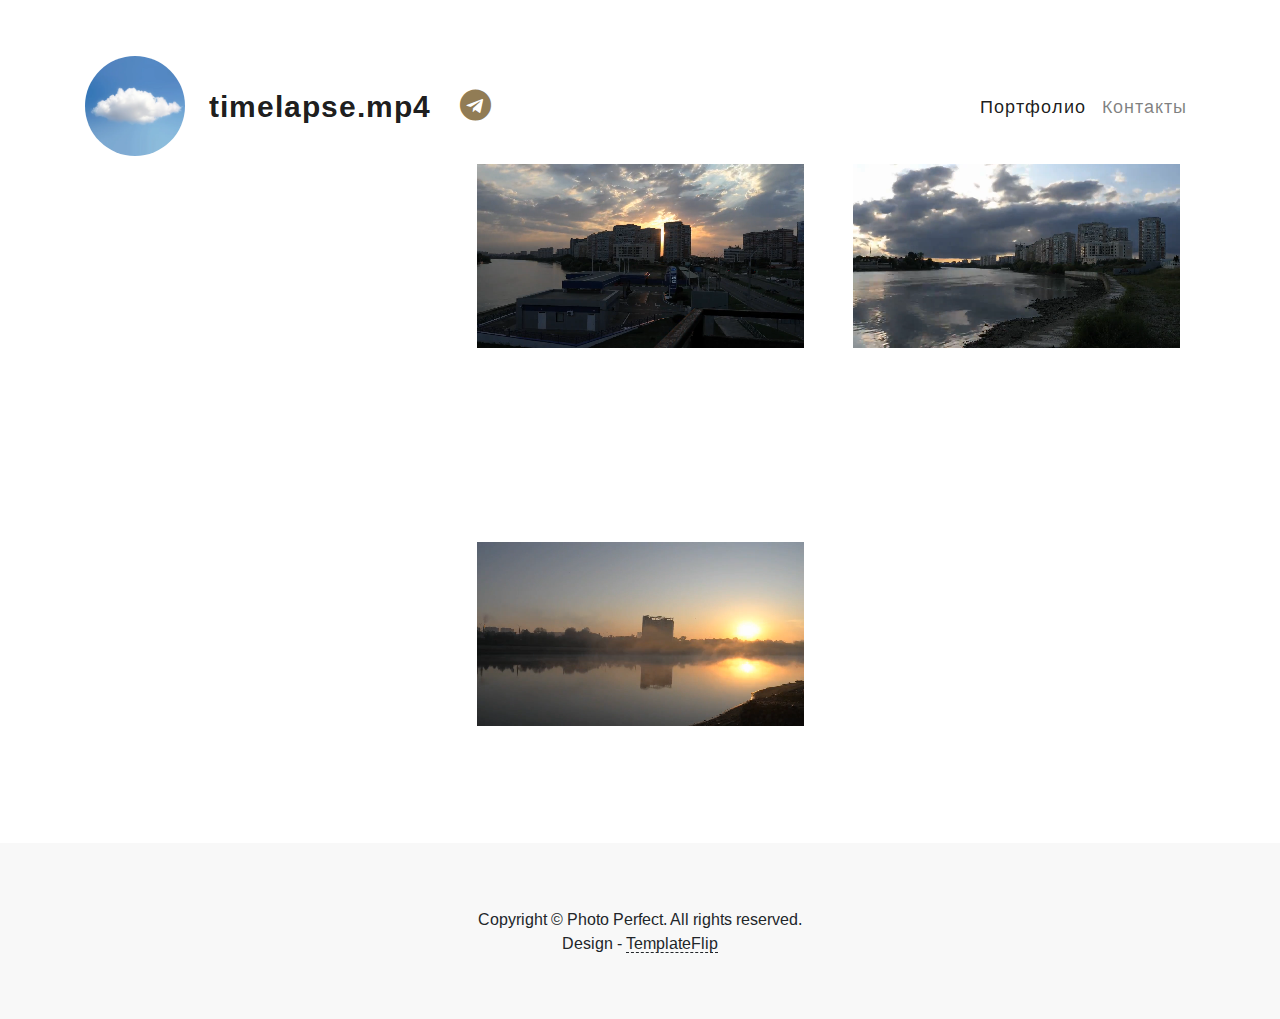
==== index.html @ 9c4b4b5d "Инициализация репозитория - Онлайн портфолио timelapse.mp4" ====
<!DOCTYPE html>
<html lang="en-US">
  <head>
    <meta charset="UTF-8">
    <meta http-equiv="X-UA-Compatible" content="IE=edge">
    <meta name="viewport" content="width=device-width, initial-scale=1">
    <title>Photo Perfect</title>
    <link rel="preconnect" href="https://fonts.gstatic.com" crossorigin="crossorigin"/>
    <link rel="preload" as="style" href="https://fonts.googleapis.com/css2?family=Arimo:wght@400;600;700&amp;display=swap"/>
    <link rel="stylesheet" href="https://fonts.googleapis.com/css2?family=Arimo:wght@400;600;700&amp;display=swap" media="print" onload="this.media='all'"/>
    <noscript>
      <link rel="stylesheet" href="https://fonts.googleapis.com/css2?family=Arimo:wght@400;600;700&amp;display=swap"/>
    </noscript>
    <link href="css/bootstrap.min.css?ver=1.2.0" rel="stylesheet">
    <link href="css/font-awesome/css/all.min.css?ver=1.2.0" rel="stylesheet">
    <link href="css/main.css?ver=1.2.0" rel="stylesheet">
  </head>
  <body id="top">
    <div class="page">
      <header>
        <div class="pp-header">
          <nav class="navbar navbar-expand-lg navbar-light">
            <div class="container">
              <a href="index.html">
                <div class="logo"></div>
                <a class="navbar-brand ml-4" href="index.html">timelapse.mp4</a>
                
                <a class="pp-telegram btn btn-link" target="_blank" href="tg://resolve?domain=timelapse_mp4">
                  <i class="fab fa-telegram fa-2x " aria-hidden="true"></i>
                </a>

              <button class="navbar-toggler" type="button" data-toggle="collapse" data-target="#navbarNavAltMarkup" aria-controls="navbarNavAltMarkup" aria-expanded="false" aria-label="Toggle navigation"><span class="navbar-toggler-icon"></span></button>
              <div class="collapse navbar-collapse" id="navbarNavAltMarkup">
                <ul class="navbar-nav ml-auto">
                  <li class="nav-item active"><a class="nav-link" href="index.html">Портфолио</a>
                  </li>
                  <li class="nav-item"><a class="nav-link" href="contact.html">Контакты</a>
                  </li>
                </ul>
              </div>
            </div>
          </nav>
        </div>
      </header>
      <div class="page-content">
        <div class="container">

<div class="container px-0">
  <div class="pp-gallery">
    <div class="card-columns">

      <div class="card" data-groups="[&quot;timelapse&quot;]">
        <a href="#">
          <video class="col-lg-12 mb-3" autoplay muted loop>
            <source src="videos/Труба.mp4" type="video/mp4">
          </video>
        </a>
      </div>

      <div class="card" data-groups="[&quot;timelapse&quot;]">
        <a href="#">
          <video class="col-lg-12 mb-3" autoplay muted loop>
            <source src="videos/Борода.mp4" type="video/mp4">
          </video>
        </a>
      </div>

      <div class="card" data-groups="[&quot;timelapse&quot;]">
        <a href="#">
          <video class="col-lg-12 mb-3" autoplay muted loop>
            <source src="videos/Карасун%201.mp4" type="video/mp4">
          </video>
        </a>
      </div>

      <div class="card" data-groups="[&quot;timelapse&quot;]">
        <a href="#">
          <video class="col-lg-12 mb-3" autoplay muted loop>
            <source src="videos/Лестница.mp4" type="video/mp4">
          </video>
        </a>
      </div>

      <div class="card" data-groups="[&quot;timelapse&quot;]">
        <a href="#">
          <video class="col-lg-12 mb-3" autoplay muted loop>
            <source src="videos/Облака.mp4" type="video/mp4">
          </video>
        </a>
      </div>

      <div class="card" data-groups="[&quot;timelapse&quot;]">
        <a href="#">
          <video class="col-lg-12 mb-3" autoplay muted loop>
            <source src="videos/Солнце%20на%20рассвете.mp4" type="video/mp4">
          </video>
        </a>
      </div>

      <div class="card" data-groups="[&quot;timelapse&quot;]">
        <a href="#">
          <video class="col-lg-12 mb-3" autoplay muted loop>
            <source src="videos/Тучи.mp4" type="video/mp4">
          </video>
        </a>
      </div>

      <div class="card" data-groups="[&quot;timelapse&quot;]">
        <a href="#">
          <video class="col-lg-12 mb-3" autoplay muted loop>
            <source src="videos/Затон.mp4" type="video/mp4">
          </video>
        </a>
      </div>

    </div>
  </div>
</div>
<div class="pp-section"></div></div>
      </div>
    </div>
    <footer class="pp-footer">
      <div class="container py-5">
        <div class="row text-center">
          <div class="col-md-12">
            <p class="mt-3">Copyright &copy; Photo Perfect. All rights reserved.<br>Design - <a class="credit" href="https://templateflip.com" target="_blank">TemplateFlip</a></p>
          </div>
        </div>
      </div>
    </footer>
    <script src="scripts/jquery.min.js?ver=1.2.0"></script>
    <script src="scripts/bootstrap.bundle.min.js?ver=1.2.0"></script>
    <script src="scripts/main.js?ver=1.2.0"></script>
  </body>
</html>
---- css/main.css ----
body {
  background: #ffffff;
  min-height: 900px;
  position: relative;
  background-size: cover;
  font-family: 'Arimo', sans-serif; }

.page {
  background: white;
  max-width: 1280px;
  margin: 0 auto; }

.navbar-brand {
  font-size: 30px;
  font-weight: 600;
  letter-spacing: 1px; }
  @media (max-width: 992px) {
    .navbar-brand {
      display: none; } }

.pp-header {
  padding-top: 3rem; }
  .pp-header img {
    width: auto;
    height: 80px;
    margin-left: -12px; }
  .pp-header h1 {
    font-weight: 400; }
  .pp-header .navbar-nav {
    letter-spacing: 1px;
    font-family: 'Arimo', sans-serif;
    font-size: 18px;
    font-weight: 400; }
  @media (max-width: 576px) {
    .pp-header {
      padding-top: 0; } }

/* Body Section  */
.pp-category-filter a {
  display: inline-block;
  margin: 0 10px 6px 0;
  font-size: 14px;
  text-transform: uppercase;
  letter-spacing: 1px;
  border-radius: 3px; }

.pp-gallery {
  min-height: 500px; }
  .pp-gallery .card-columns .card {
    border: none;
    margin-bottom: 0;
    border-radius: none; }
  @media (max-width: 992px) {
    .pp-gallery .card-columns {
      -moz-column-count: 2;
           column-count: 2; } }
  @media (max-width: 576px) {
    .pp-gallery .card-columns {
      -moz-column-count: 1;
           column-count: 1; } }
  .pp-gallery .card figure {
    position: relative;
    overflow: hidden;
    margin: 10px 1%;
    text-align: center; }
  .pp-gallery .card figure img {
    position: relative;
    display: block;
    max-width: 100%;
    opacity: 1; }
  .pp-gallery .card figure figcaption {
    padding: 2em;
    color: #fff;
    text-transform: uppercase;
    font-size: 1.25em;
    -webkit-backface-visibility: hidden;
    backface-visibility: hidden; }
  .pp-gallery .card figure figcaption,
  .pp-gallery .card figure figcaption > a {
    position: absolute;
    top: 0;
    left: 0;
    width: 100%;
    height: 100%; }
  .pp-gallery .card figure figcaption > a {
    z-index: 1000;
    text-indent: 200%;
    white-space: nowrap;
    font-size: 0;
    opacity: 0; }
  .pp-gallery .card figure .h4 {
    word-spacing: -0.15em;
    font-weight: 600; }
  .pp-gallery .card figure .h4,
  .pp-gallery .card figure p {
    margin: 0; }
  .pp-gallery .card figure p {
    letter-spacing: 1px;
    font-size: 60%; }
  .pp-gallery figure.pp-effect figcaption {
    padding: 12px; }
  .pp-gallery figure.pp-effect figcaption::before,
  .pp-gallery figure.pp-effect figcaption::after {
    position: absolute;
    content: '';
    opacity: 0; }
  .pp-gallery figure.pp-effect figcaption::before {
    top: 50px;
    right: 30px;
    bottom: 50px;
    left: 30px;
    border-top: 1px solid #fff;
    border-bottom: 1px solid #fff;
    transform: scale(0, 1);
    transform-origin: 0 0; }
  .pp-gallery figure.pp-effect figcaption::after {
    top: 30px;
    right: 50px;
    bottom: 30px;
    left: 50px;
    border-right: 1px solid #fff;
    border-left: 1px solid #fff;
    transform: scale(1, 0);
    transform-origin: 100% 0; }
  .pp-gallery figure.pp-effect .h4 {
    padding-top: 26%;
    transition: transform 0.35s;
    opacity: 0; }
  .pp-gallery figure.pp-effect p {
    padding: 0.5em 2em;
    text-transform: none;
    opacity: 0;
    transform: translate3d(0, -10px, 0); }
  .pp-gallery figure.pp-effect img,
  .pp-gallery figure.pp-effect .h4 {
    transform: translate3d(0, -25px, 0); }
  .pp-gallery figure.pp-effect img,
  .pp-gallery figure.pp-effect figcaption::before,
  .pp-gallery figure.pp-effect figcaption::after,
  .pp-gallery figure.pp-effect p {
    transition: opacity 0.35s, transform 0.35s; }
  .pp-gallery figure.pp-effect:hover img {
    opacity: 1;
    transform: translate3d(0, 0, 0); }
  .pp-gallery figure.pp-effect:hover figcaption::before,
  .pp-gallery figure.pp-effect:hover figcaption::after {
    opacity: 1;
    transform: scale(1); }
  .pp-gallery figure.pp-effect:hover figcaption:before {
    background: rgba(31, 30, 30, 0.5); }
  .pp-gallery figure.pp-effect:hover .h4,
  .pp-gallery figure.pp-effect:hover p {
    opacity: 1;
    transform: translate3d(0, 0, 0);
    color: #FFFFFF; }
  .pp-gallery figure.pp-effect:hover figcaption::after,
  .pp-gallery figure.pp-effect:hover .h4,
  .pp-gallery figure.pp-effect:hover p,
  .pp-gallery figure.pp-effect:hover img {
    transition-delay: 0.15s; }
  @media (max-width: 768px) and (min-width: 578px) {
    .pp-gallery figure.pp-effect:hover .h4 {
      padding-top: 20%;
      font-size: 16px; } }
  @media (max-width: 375px) {
    .pp-gallery figure.pp-effect:hover .h4 {
      padding-top: 20%;
      font-size: 16px; } }

/* Footer sectiom */
.pp-footer {
  background: #f8f8f8; }
  .pp-footer a.credit {
    color: inherit;
    border-bottom: 1px dashed;
    text-decoration: none; }
  .pp-footer .fa {
    width: 18px; }
  .pp-footer .fa-2x {
    font-size: 22px; }
  .pp-footer i {
    color: #888; }
  .pp-footer .pp-facebook:hover i {
    color: #3b5998; }
  .pp-footer .pp-twitter:hover i {
    color: #1da1f2; }
  .pp-footer .pp-youtube:hover i {
    color: #ff0000; }
  .pp-footer .pp-instagram:hover i {
    color: #405de6; }

/* About page */
.pp-about .pp-client-brand {
  text-align: center; }
  .pp-about .pp-client-brand img {
    opacity: 0.6;
    width: 90%; }

.pp-about .pp-client-brand img:hover {
  opacity: 1; }

.pp-about .pp-team .h5 {
  padding-top: 15px; }

.pp-about .pp-team img {
  width: 80%; }

@media (max-width: 768px) {
  .pp-about .pp-team p {
    margin-bottom: 2rem; } }

/* Contact page */
.pp-contact textarea {
  min-height: 200px; }

.pp-contact .pp-contact-message {
  padding-left: 5rem; }

@media (max-width: 768px) {
  .pp-contact .h4 {
    padding-top: 4rem; }
  .pp-contact .pp-contact-message {
    padding-left: 0; } }

/*Blog Page*/
.pp-container-readable {
  box-sizing: border-box;
  margin-left: auto;
  margin-right: auto;
  max-width: 760px;
  width: 100%;
  padding-right: 1rem;
  padding-left: 1rem; }
  .pp-container-readable .pp-post {
    margin-bottom: 50px; }
    .pp-container-readable .pp-post + .pp-post {
      padding-top: 50px;
      border-top: 1px solid rgba(228, 226, 226, 0.7); }
    .pp-container-readable .pp-post .pp-post-meta {
      color: #aaa;
      margin-bottom: 24px; }
      .pp-container-readable .pp-post .pp-post-meta ul {
        list-style: none;
        margin: 0;
        padding: 0; }
        .pp-container-readable .pp-post .pp-post-meta ul li {
          display: inline;
          padding-right: 18px; }
          .pp-container-readable .pp-post .pp-post-meta ul li i {
            padding-right: 5px; }
    .pp-container-readable .pp-post .pp-post-title {
      margin-top: 18px;
      margin-bottom: 8px; }
    .pp-container-readable .pp-post a {
      text-decoration: none; }
    .pp-container-readable .pp-post .pp-post-read-more {
      padding-top: 10px; }
  .pp-container-readable .pp-pagination {
    padding-top: 2rem; }
    .pp-container-readable .pp-pagination ul {
      list-style-type: disc;
      border-radius: 4px;
      padding: 0; }
      .pp-container-readable .pp-pagination ul li {
        display: inline-block;
        margin-right: 2px; }
        .pp-container-readable .pp-pagination ul li a {
          border: 2px solid #eeeeee;
          border-radius: 3px;
          display: block;
          float: none;
          padding: 8px 15px;
          text-decoration: none; }
        .pp-container-readable .pp-pagination ul li a:hover {
          box-shadow: 0 5px 10px 0 rgba(0, 0, 0, 0.08); }

/* Blog Post Page */
.pp-blog-details {
  margin-top: 20px; }
  .pp-blog-details blockquote {
    font-style: italic;
    padding-left: 20px;
    margin-right: 20px; }
  .pp-blog-details .pp-tags {
    margin-top: 40px;
    margin-bottom: 60px; }
    .pp-blog-details .pp-tags a {
      margin-right: 10px; }
  .pp-blog-details .pp-comments .media {
    margin-top: 3rem; }
    .pp-blog-details .pp-comments .media .fa {
      padding-right: 5px; }
    @media (max-width: 576px) {
      .pp-blog-details .pp-comments .media {
        display: block; } }
  .pp-blog-details .pp-comments img {
    height: 60px;
    width: 60px; }
  .pp-blog-details .pp-comments a {
    text-decoration: none; }
  .pp-blog-details .pp-comments span {
    padding-left: 6px; }

/* Common Style */
.pp-section {
  padding-top: 6rem; }

  .logo{
    background-image:url("../cloud_logo.jpg");
    background-position:center;
    background-size:cover;
    height: 100px;
    width: 100px;
    border-radius: 50%;
}
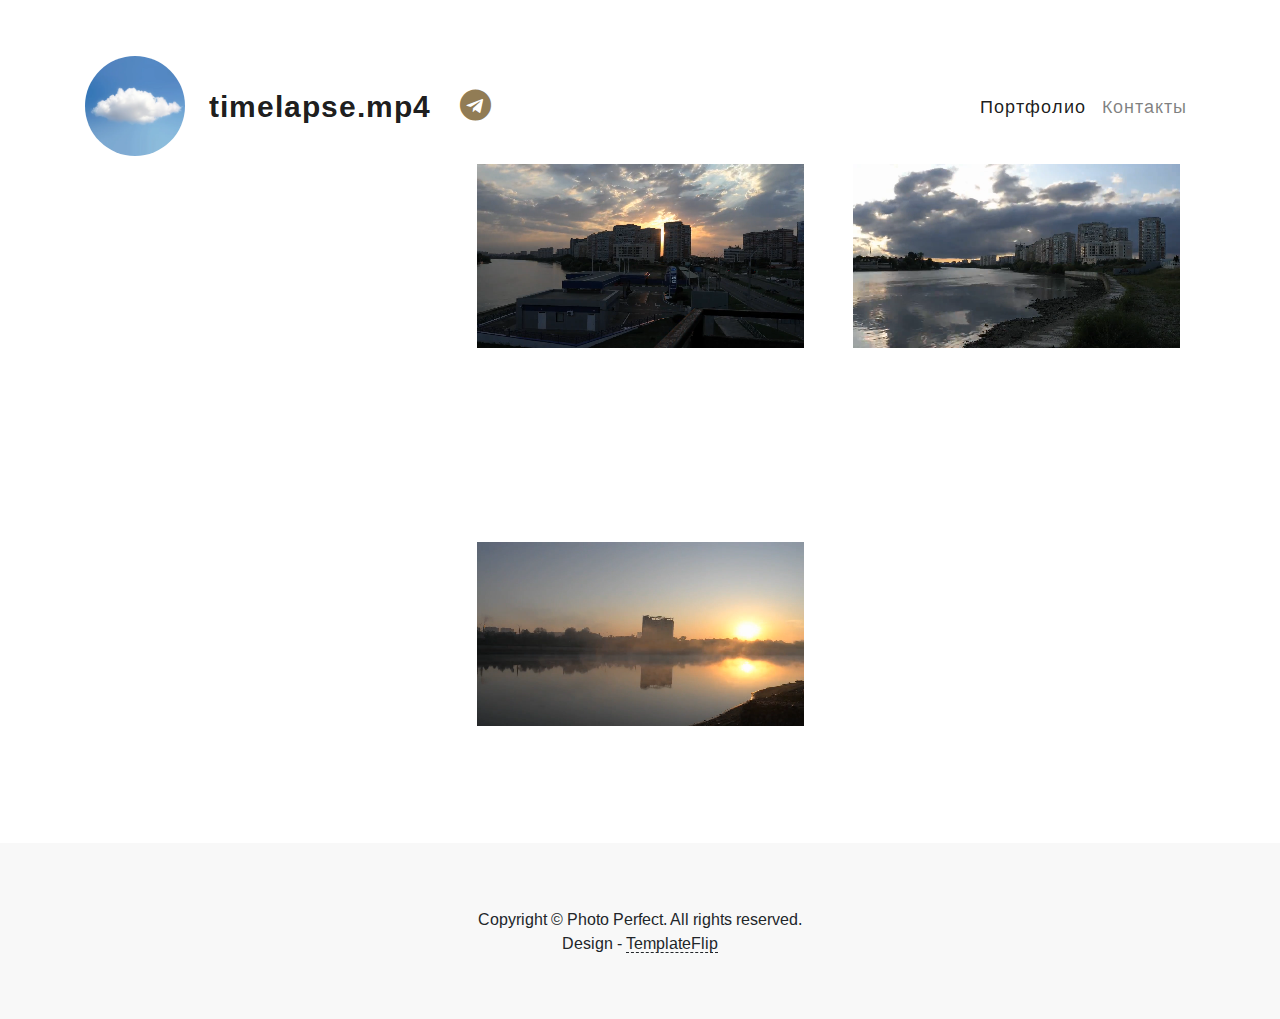
==== commit 66029edd: "Скорректирован title страниц" ====
--- a/index.html
+++ b/index.html
@@ -4,7 +4,7 @@
     <meta charset="UTF-8">
     <meta http-equiv="X-UA-Compatible" content="IE=edge">
     <meta name="viewport" content="width=device-width, initial-scale=1">
-    <title>Photo Perfect</title>
+    <title>Портфолио | timelapse.mp4</title>
     <link rel="preconnect" href="https://fonts.gstatic.com" crossorigin="crossorigin"/>
     <link rel="preload" as="style" href="https://fonts.googleapis.com/css2?family=Arimo:wght@400;600;700&amp;display=swap"/>
     <link rel="stylesheet" href="https://fonts.googleapis.com/css2?family=Arimo:wght@400;600;700&amp;display=swap" media="print" onload="this.media='all'"/>
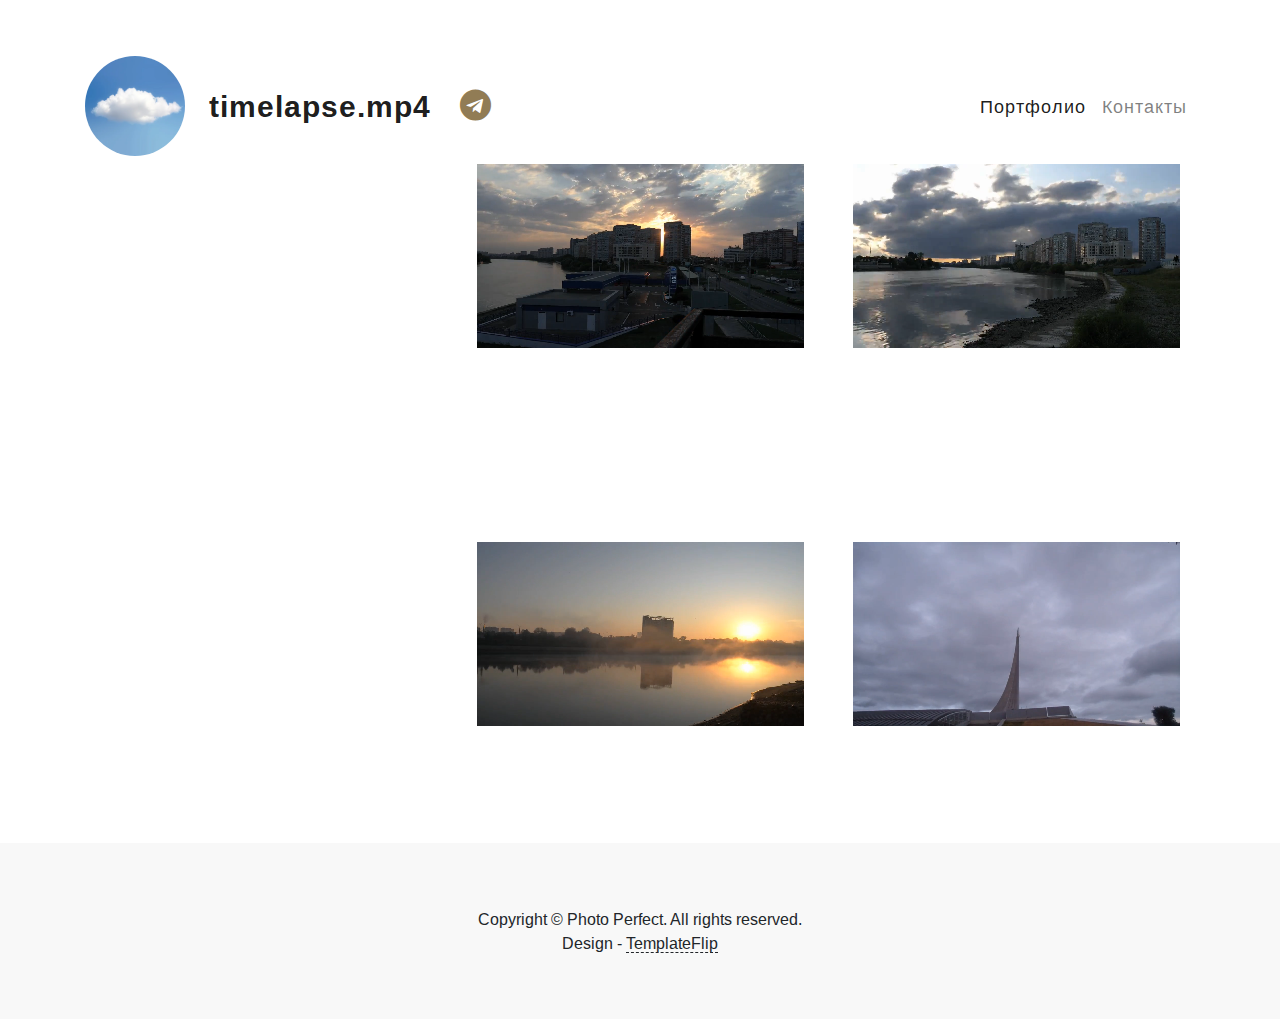
==== commit 4352e992: "Добавлено новое видео - ВДНХ: Памятник Покорителям космоса" ====
--- a/index.html
+++ b/index.html
@@ -113,6 +113,14 @@
         </a>
       </div>
 
+      <div class="card" data-groups="[&quot;timelapse&quot;]">
+        <a href="#">
+          <video class="col-lg-12 mb-3" autoplay muted loop>
+            <source src="videos/ВДНХ.mp4" type="video/mp4">
+          </video>
+        </a>
+      </div>
+
     </div>
   </div>
 </div>
